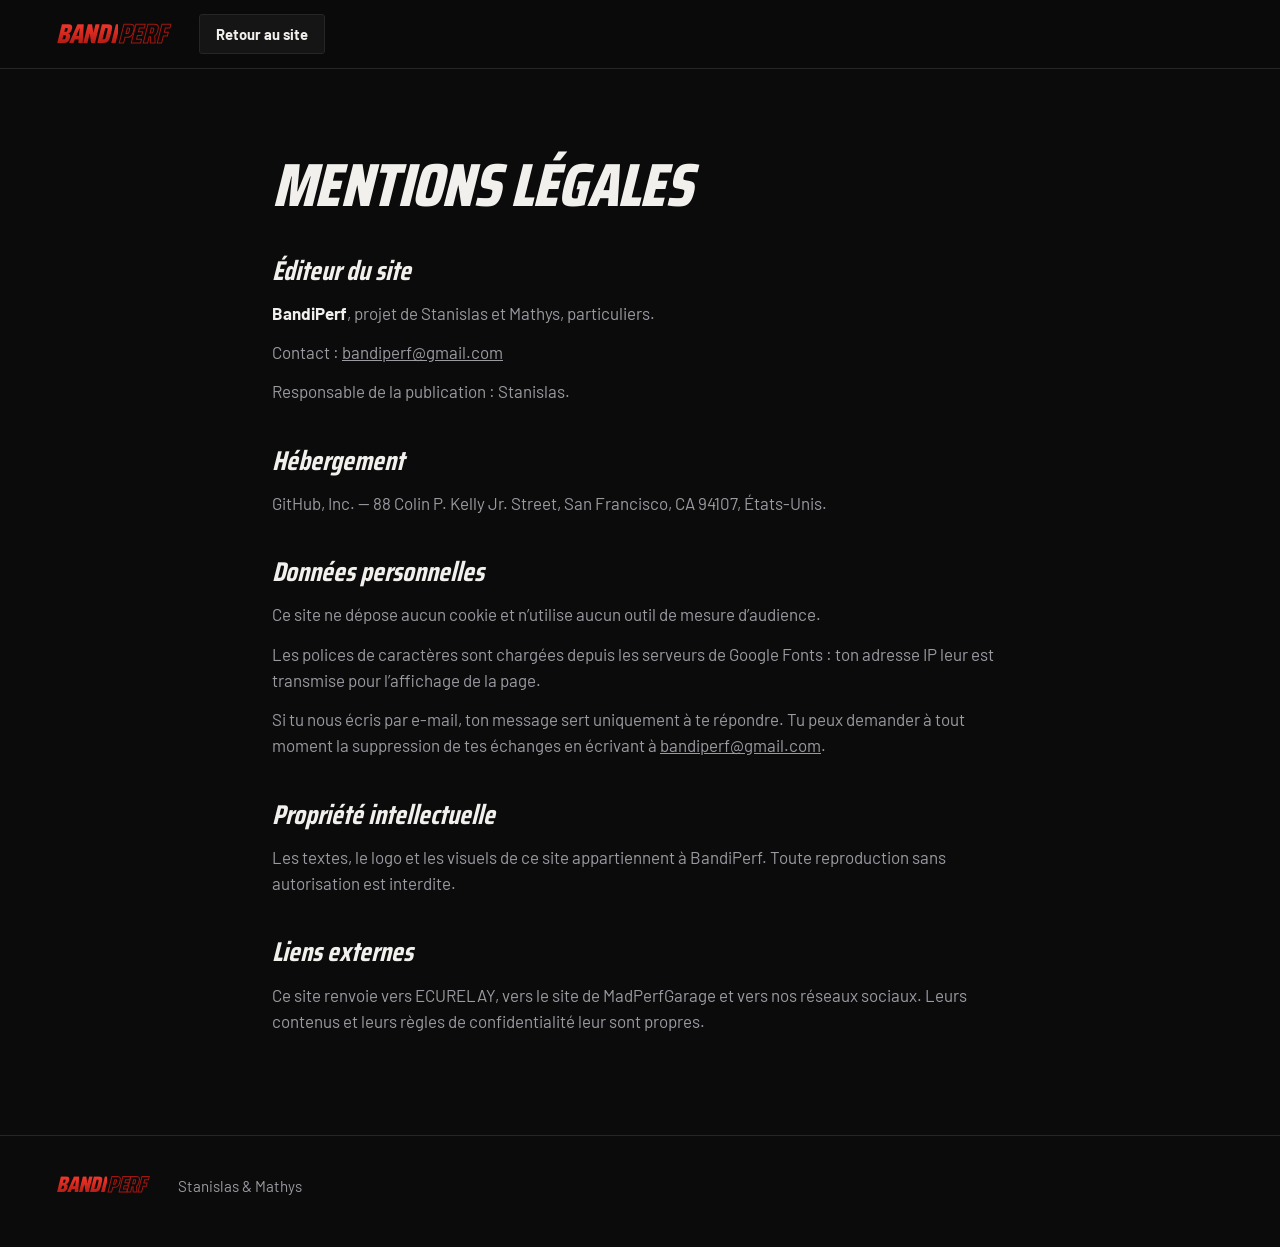
==== mentions-legales.html @ 2bf5e6c1 "Add files via upload" ====
<!doctype html>
<html lang="fr">
<head>
  <meta charset="utf-8">
  <meta name="viewport" content="width=device-width, initial-scale=1">
  <title>Mentions légales — BandiPerf</title>
  <meta name="robots" content="noindex">
  <meta name="theme-color" content="#0B0B0C">
  <link rel="icon" type="image/svg+xml" href="favicon.svg">
  <link rel="stylesheet" href="style.css">
</head>
<body>
<header class="entete">
  <div class="wrap">
    <a class="marque" href="index.html" aria-label="BandiPerf, retour à l’accueil"><span class="plein">BANDI</span><span class="contour">PERF</span></a>
    <a class="bouton petit" href="index.html">Retour au site</a>
  </div>
</header>
<main class="wrap legal">
  <h1 class="titre">Mentions légales</h1>

  <h2>Éditeur du site</h2>
  <p><strong>BandiPerf</strong>, projet de Stanislas et Mathys, particuliers.</p>
  <p>Contact : <a href="mailto:bandiperf@gmail.com">bandiperf@gmail.com</a></p>
  <p>Responsable de la publication : Stanislas.</p>
  <!-- À COMPLÉTER dès la création d'une structure (micro-entreprise, société…) :
       raison sociale, statut, numéro SIRET, adresse du siège, nom complet du responsable de la publication. -->

  <h2>Hébergement</h2>
  <p>GitHub, Inc. — 88 Colin P. Kelly Jr. Street, San Francisco, CA 94107, États-Unis.</p>

  <h2>Données personnelles</h2>
  <p>Ce site ne dépose aucun cookie et n’utilise aucun outil de mesure d’audience.</p>
  <p>Les polices de caractères sont chargées depuis les serveurs de Google Fonts : ton adresse IP leur est transmise pour l’affichage de la page.</p>
  <p>Si tu nous écris par e-mail, ton message sert uniquement à te répondre. Tu peux demander à tout moment la suppression de tes échanges en écrivant à <a href="mailto:bandiperf@gmail.com">bandiperf@gmail.com</a>.</p>

  <h2>Propriété intellectuelle</h2>
  <p>Les textes, le logo et les visuels de ce site appartiennent à BandiPerf. Toute reproduction sans autorisation est interdite.</p>

  <h2>Liens externes</h2>
  <p>Ce site renvoie vers ECURELAY, vers le site de MadPerfGarage et vers nos réseaux sociaux. Leurs contenus et leurs règles de confidentialité leur sont propres.</p>
</main>
<footer class="pied">
  <div class="wrap">
    <a class="marque" href="index.html" aria-label="BandiPerf, retour à l’accueil"><span class="plein">BANDI</span><span class="contour">PERF</span></a>
    <span>Stanislas &amp; Mathys</span>
  </div>
</footer>
</body>
</html>
---- style.css ----
/* BandiPerf — vitrine (direction « Ligne rouge ») */
@import url("https://fonts.googleapis.com/css2?family=Saira+Condensed:ital,wght@0,600;0,700;1,700;1,800&family=Barlow:wght@400;500;600;700&display=swap");

:root {
  --noir: #0B0B0C;
  --panneau: #151516;
  --trait: #262628;
  --ivoire: #F2F0EC;
  --acier: #9A9AA1;
  --rouge: #FF3B2F;
  --grenat: #A3160F;
  --disp: "Saira Condensed", "Arial Narrow", sans-serif;
  --sans: "Barlow", "Segoe UI", sans-serif;
  --page: min(1180px, 100% - 2 * clamp(20px, 5vw, 56px));
}

* { box-sizing: border-box; }
html { scroll-behavior: smooth; }
body { margin: 0; background: var(--noir); color: var(--ivoire); font-family: var(--sans); font-size: 1.06rem; line-height: 1.55; }
a { color: inherit; }
img, svg { max-width: 100%; }
:focus-visible { outline: 2px solid var(--rouge); outline-offset: 3px; }
.wrap { width: var(--page); margin-inline: auto; }

/* Marque (provisoire, en attendant le logo) */
.marque { font-family: var(--disp); font-style: italic; font-weight: 800; letter-spacing: -.01em; text-decoration: none; line-height: 1; display: inline-flex; }
.marque .plein { background: linear-gradient(180deg, var(--rouge), var(--grenat)); -webkit-background-clip: text; background-clip: text; color: transparent; padding-right: .04em; }
.marque .contour { color: transparent; -webkit-text-stroke: 1px var(--grenat); }

/* En-tête */
.entete { position: sticky; top: 0; z-index: 10; background: rgba(11, 11, 12, .88); backdrop-filter: blur(8px); border-bottom: 1px solid var(--trait); }
.entete .wrap { display: flex; align-items: center; gap: 2rem; min-height: 68px; }
.entete .marque { font-size: 1.7rem; }
.entete nav { display: flex; gap: 1.6rem; margin-left: auto; }
.entete nav a { text-decoration: none; color: var(--acier); font-weight: 600; font-size: .98rem; }
.entete nav a:hover { color: var(--ivoire); }

.bouton { display: inline-flex; align-items: center; justify-content: center; min-height: 48px; padding: 0 1.4rem;
  font-family: var(--sans); font-weight: 700; font-size: 1rem; text-decoration: none; border-radius: 3px;
  border: 1px solid var(--trait); color: var(--ivoire); background: var(--panneau); transition: filter .15s, border-color .15s; }
.bouton:hover { border-color: var(--acier); }
.bouton.rouge { background: linear-gradient(180deg, var(--rouge), var(--grenat)); border-color: var(--grenat); color: #fff; }
.bouton.rouge:hover { filter: brightness(1.1); }
.bouton.petit { min-height: 40px; padding: 0 1rem; font-size: .92rem; }

/* Ouverture */
.ouverture { padding: clamp(56px, 9vw, 120px) 0 clamp(48px, 7vw, 96px); overflow: hidden; }
.ouverture .wrap { display: grid; grid-template-columns: minmax(0, 1.15fr) minmax(0, .85fr); gap: clamp(24px, 4vw, 56px); align-items: center; }
.slogan { margin: 0; font-family: var(--disp); font-style: italic; font-weight: 800; text-transform: uppercase;
  font-size: clamp(2.4rem, 6vw, 5.6rem); line-height: .9; letter-spacing: -.015em; hyphens: auto; -webkit-hyphens: auto; }
.ouverture .wrap > div { min-width: 0; }
.slogan .l1 { display: block; color: transparent; -webkit-text-stroke: 2px var(--ivoire); }
.slogan .l2 { display: block; background: linear-gradient(180deg, var(--rouge), var(--grenat)); -webkit-background-clip: text; background-clip: text; color: transparent; padding-right: .05em; }
.chapo { max-width: 34em; margin: 1.8rem 0 2.2rem; color: var(--acier); font-size: 1.15rem; }
.chapo strong { color: var(--ivoire); font-weight: 600; }
.actions { display: flex; gap: .8rem; flex-wrap: wrap; }

.banc { position: relative; }
.banc svg { display: block; width: 100%; height: auto; }
.banc .grille line { stroke: var(--trait); stroke-width: 1; }
.banc .axe { fill: var(--acier); font-family: var(--sans); font-size: 13px; }
.banc .origine { fill: none; stroke: var(--acier); stroke-width: 2.5; stroke-dasharray: 7 7; }
.banc .surmesure { fill: none; stroke: url(#degrade-courbe); stroke-width: 4.5; stroke-linecap: round;
  stroke-dasharray: 900; stroke-dashoffset: 900; animation: trace 2.2s .3s cubic-bezier(.3, .7, .2, 1) forwards; }
.banc .gain { fill: url(#degrade-gain); opacity: 0; animation: apparait 1s 1.6s forwards; }
.banc .legende { fill: var(--ivoire); font-family: var(--sans); font-size: 14px; font-weight: 600; }
.banc .legende.grise { fill: var(--acier); font-weight: 500; }
@keyframes trace { to { stroke-dashoffset: 0; } }
@keyframes apparait { to { opacity: 1; } }

/* Sections */
section { scroll-margin-top: 80px; }
.bloc { padding: clamp(64px, 9vw, 112px) 0; border-top: 1px solid var(--trait); }
.titre { margin: 0 0 .6rem; font-family: var(--disp); font-style: italic; font-weight: 800; text-transform: uppercase;
  font-size: clamp(2.3rem, 5vw, 3.8rem); line-height: .95; letter-spacing: -.01em; }
.intro { max-width: 40em; color: var(--acier); margin: 0 0 2.6rem; font-size: 1.1rem; }

/* Prestations : fiche technique */
.fiche { list-style: none; margin: 0; padding: 0; display: grid; grid-template-columns: repeat(2, minmax(0, 1fr)); column-gap: clamp(24px, 5vw, 72px); }
.fiche li { padding: 1.4rem 0; border-top: 1px solid var(--trait); display: grid; grid-template-columns: minmax(0, 13rem) minmax(0, 1fr); gap: 1.2rem; align-items: baseline; }
.fiche h3 { margin: 0; font-family: var(--disp); font-style: italic; font-weight: 700; font-size: 1.75rem; line-height: 1; }
.fiche p { margin: 0; color: var(--acier); }

.specialite { margin-top: clamp(40px, 6vw, 72px); padding: clamp(24px, 4vw, 40px); background: var(--panneau); border: 1px solid var(--trait); border-radius: 4px;
  display: grid; grid-template-columns: minmax(0, 1fr) minmax(0, 1.4fr); gap: clamp(20px, 4vw, 48px); align-items: center; }
.specialite .calculateurs { font-family: var(--disp); font-style: italic; font-weight: 800; font-size: clamp(2.6rem, 6vw, 4.4rem); line-height: .9; margin: 0; color: var(--rouge); }
.specialite p { margin: 0; color: var(--acier); }
.specialite p strong { color: var(--ivoire); }

/* Équipe */
.equipe { display: grid; grid-template-columns: repeat(2, minmax(0, 1fr)); gap: clamp(20px, 4vw, 48px); }
.profil { padding-top: 1.4rem; border-top: 3px solid var(--rouge); }
.alias { margin: 0; font-family: var(--disp); font-style: italic; font-weight: 800; font-size: clamp(3.4rem, 8vw, 5.6rem); line-height: .9;
  color: transparent; -webkit-text-stroke: 1.5px var(--ivoire); }
.prenom { margin: .5rem 0 1rem; font-family: var(--disp); font-style: italic; font-weight: 700; font-size: 1.6rem; color: var(--rouge); }
.profil p { margin: 0; color: var(--acier); max-width: 32em; }

/* Déroulé */
.etapes { list-style: none; margin: 0; padding: 0; display: grid; grid-template-columns: repeat(4, minmax(0, 1fr)); gap: clamp(16px, 3vw, 32px); counter-reset: etape; }
.etapes li { counter-increment: etape; }
.etapes li::before { content: counter(etape); display: block; font-family: var(--disp); font-style: italic; font-weight: 800; font-size: 3.4rem; line-height: 1; color: var(--grenat); margin-bottom: .6rem; }
.etapes h3 { margin: 0 0 .4rem; font-size: 1.15rem; }
.etapes p { margin: 0; color: var(--acier); font-size: 1rem; }
.etapes a { color: var(--ivoire); }

/* Garages : bloc rouge */
.garages { position: relative; background: linear-gradient(135deg, var(--rouge), var(--grenat) 75%); color: #fff;
  clip-path: polygon(0 4vw, 100% 0, 100% calc(100% - 4vw), 0 100%); padding: clamp(96px, 12vw, 160px) 0; margin: 0; border: 0; }
.garages .titre { color: #fff; }
.garages .intro { color: rgba(255, 255, 255, .86); }
.garages .colonnes { display: grid; grid-template-columns: minmax(0, 1.2fr) minmax(0, 1fr); gap: clamp(24px, 5vw, 64px); align-items: start; }
.garages ul { margin: 0 0 2rem; padding-left: 1.1rem; color: rgba(255, 255, 255, .92); }
.garages li { margin-bottom: .45rem; }
.garages .bouton { background: var(--noir); border-color: var(--noir); color: #fff; }
.garages .bouton:hover { filter: none; background: #000; }
.garages .bouton.clair { background: transparent; border-color: rgba(255, 255, 255, .7); }
.garages .bouton.clair:hover { border-color: #fff; background: rgba(0, 0, 0, .12); }
.partenaire { background: rgba(0, 0, 0, .22); border-radius: 4px; padding: 1.6rem; }
.partenaire h3 { margin: 0 0 .5rem; font-family: var(--disp); font-style: italic; font-weight: 800; font-size: 2rem; line-height: 1; }
.partenaire p { margin: 0 0 1rem; color: rgba(255, 255, 255, .88); }
.partenaire a { font-weight: 700; }

/* Vidéos */
.reseaux { display: grid; grid-template-columns: repeat(2, minmax(0, 1fr)); gap: clamp(16px, 3vw, 32px); }
.reseau { display: flex; flex-direction: column; gap: .3rem; padding: 1.6rem; border: 1px solid var(--trait); border-radius: 4px; text-decoration: none; background: var(--panneau); transition: border-color .15s; }
.reseau:hover { border-color: var(--rouge); }
.reseau .nom { font-family: var(--disp); font-style: italic; font-weight: 800; font-size: 2.4rem; line-height: 1; }
.reseau .compte { color: var(--rouge); font-weight: 700; font-size: 1.1rem; }

/* Contact */
.contact { text-align: left; }
.email { display: inline-block; margin: .4rem 0 1rem; font-family: var(--disp); font-style: italic; font-weight: 800;
  font-size: clamp(2rem, 6.4vw, 5rem); line-height: 1; text-decoration: none; color: var(--ivoire); border-bottom: 4px solid var(--rouge); overflow-wrap: anywhere; }
.email:hover { color: var(--rouge); }
.contact .astuce { color: var(--acier); max-width: 38em; margin: 0; }

/* Pied de page */
.pied { border-top: 1px solid var(--trait); padding: 2.4rem 0 3rem; color: var(--acier); font-size: .95rem; }
.pied .wrap { display: flex; flex-wrap: wrap; gap: 1rem 2rem; align-items: baseline; }
.pied .marque { font-size: 1.4rem; }
.pied nav { display: flex; gap: 1.4rem; flex-wrap: wrap; margin-left: auto; }
.pied nav a { color: var(--acier); }
.pied nav a:hover { color: var(--ivoire); }
.pied .avertissement { flex-basis: 100%; margin: .4rem 0 0; font-size: .88rem; }

/* Page mentions légales */
.legal { padding: clamp(48px, 7vw, 88px) 0; max-width: 46rem; }
.legal h2 { font-family: var(--disp); font-style: italic; font-weight: 700; font-size: 1.7rem; margin: 2.2rem 0 .5rem; }
.legal p { color: var(--acier); margin: 0 0 .8rem; }
.legal strong { color: var(--ivoire); }

/* Téléphone et tablette */
@media (max-width: 900px) {
  .ouverture .wrap, .specialite, .garages .colonnes { grid-template-columns: minmax(0, 1fr); }
  .banc { max-width: 520px; }
  .fiche, .equipe, .reseaux { grid-template-columns: minmax(0, 1fr); }
  .etapes { grid-template-columns: repeat(2, minmax(0, 1fr)); }
  .entete nav { display: none; }
  .entete .bouton { margin-left: auto; }
}
@media (max-width: 560px) {
  .fiche li { grid-template-columns: 1fr; gap: .4rem; }
  .etapes { grid-template-columns: 1fr; }
  .slogan .l1 { -webkit-text-stroke-width: 1.5px; }
}
@media (prefers-reduced-motion: reduce) {
  html { scroll-behavior: auto; }
  .banc .surmesure { animation: none; stroke-dashoffset: 0; }
  .banc .gain { animation: none; opacity: 1; }
}
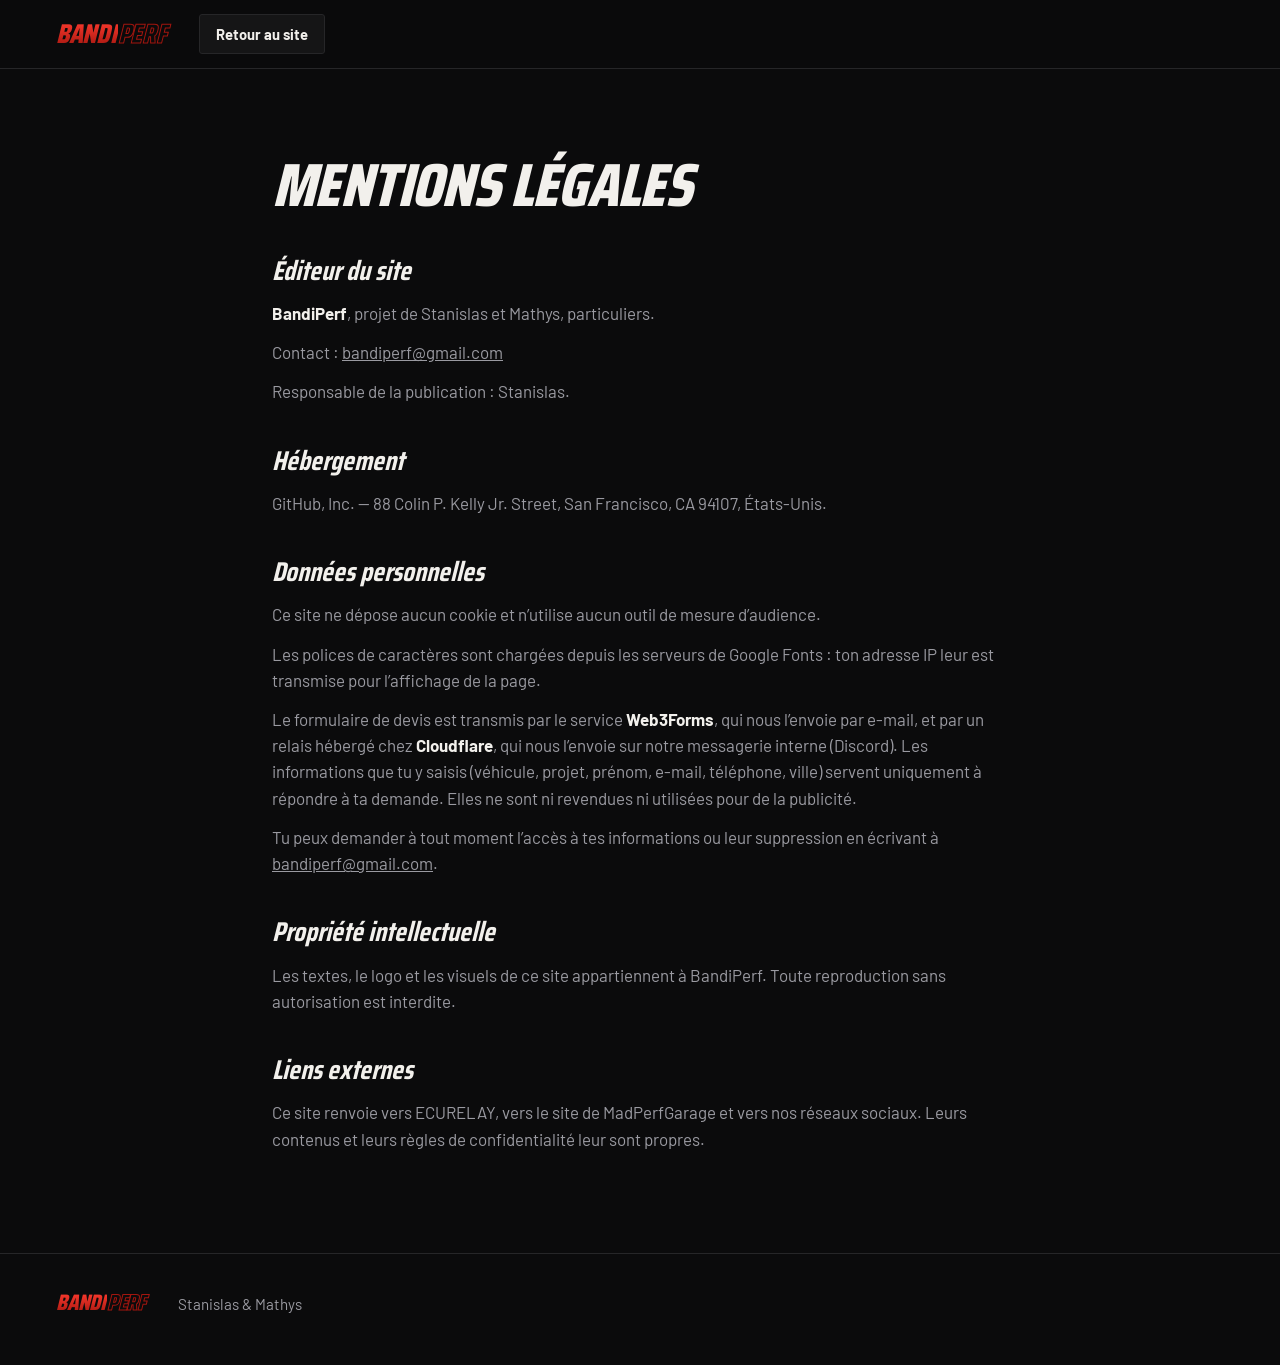
==== commit f19606c4: "Add files via upload" ====
--- a/mentions-legales.html
+++ b/mentions-legales.html
@@ -32,7 +32,11 @@
   <h2>Données personnelles</h2>
   <p>Ce site ne dépose aucun cookie et n’utilise aucun outil de mesure d’audience.</p>
   <p>Les polices de caractères sont chargées depuis les serveurs de Google Fonts : ton adresse IP leur est transmise pour l’affichage de la page.</p>
-  <p>Si tu nous écris par e-mail, ton message sert uniquement à te répondre. Tu peux demander à tout moment la suppression de tes échanges en écrivant à <a href="mailto:bandiperf@gmail.com">bandiperf@gmail.com</a>.</p>
+  <p>Le formulaire de devis est transmis par le service <strong>Web3Forms</strong>, qui nous l’envoie par e-mail,
+  et par un relais hébergé chez <strong>Cloudflare</strong>, qui nous l’envoie sur notre messagerie interne (Discord).
+  Les informations que tu y saisis (véhicule, projet, prénom, e-mail, téléphone, ville) servent uniquement à répondre à ta demande.
+  Elles ne sont ni revendues ni utilisées pour de la publicité.</p>
+  <p>Tu peux demander à tout moment l’accès à tes informations ou leur suppression en écrivant à <a href="mailto:bandiperf@gmail.com">bandiperf@gmail.com</a>.</p>
 
   <h2>Propriété intellectuelle</h2>
   <p>Les textes, le logo et les visuels de ce site appartiennent à BandiPerf. Toute reproduction sans autorisation est interdite.</p>
--- a/style.css
+++ b/style.css
@@ -127,12 +127,131 @@
 .reseau .nom { font-family: var(--disp); font-style: italic; font-weight: 800; font-size: 2.4rem; line-height: 1; }
 .reseau .compte { color: var(--rouge); font-weight: 700; font-size: 1.1rem; }
 
+/* Avis en vidéo : lecteur façon stories */
+.avis-video { display: grid; grid-template-columns: minmax(0, 1fr) minmax(0, 360px); gap: clamp(32px, 6vw, 88px); align-items: center; }
+.avis-texte .reseaux { grid-template-columns: minmax(0, 1fr); max-width: 26rem; }
+.lecteur { width: 100%; max-width: 360px; display: flex; flex-direction: column; align-items: center; gap: 1rem; }
+.lecteur[hidden] { display: none; }
+/* Sans vidéo, la section repasse sur une colonne et les réseaux se remettent côte à côte */
+.avis-video:has(.lecteur[hidden]) { grid-template-columns: minmax(0, 1fr); }
+.avis-video:has(.lecteur[hidden]) .reseaux { grid-template-columns: repeat(2, minmax(0, 1fr)); max-width: none; }
+.ecran { position: relative; width: 100%; aspect-ratio: 9 / 16; border-radius: 22px; overflow: hidden; background: #000;
+  border: 1px solid var(--trait); box-shadow: 0 0 0 6px var(--panneau), 0 0 0 7px var(--trait); }
+.ecran:focus-visible { outline: 2px solid var(--rouge); outline-offset: 10px; }
+.ecran video { position: absolute; inset: 0; width: 100%; height: 100%; object-fit: cover; background: #000; }
+
+.progression { position: absolute; top: 10px; left: 12px; right: 12px; display: flex; gap: 4px; z-index: 3; }
+.progression span { flex: 1; height: 3px; border-radius: 2px; background: rgba(255, 255, 255, .28); overflow: hidden; }
+.progression i { display: block; height: 100%; width: 0; background: linear-gradient(90deg, var(--grenat), var(--rouge)); }
+
+.entete-video { position: absolute; top: 22px; left: 12px; right: 12px; display: flex; align-items: center; gap: .6rem; z-index: 3; }
+.avatar { width: 38px; height: 38px; border-radius: 50%; padding: 2px; background: linear-gradient(135deg, var(--rouge), var(--grenat)); flex: none; }
+.avatar span { display: grid; place-items: center; width: 100%; height: 100%; border-radius: 50%; background: var(--noir); border: 2px solid var(--noir);
+  font-family: var(--disp); font-style: italic; font-weight: 800; font-size: .95rem; color: var(--ivoire); }
+.compte-video { display: flex; flex-direction: column; line-height: 1.15; text-shadow: 0 1px 3px rgba(0, 0, 0, .6); }
+.compte-video b { font-size: .95rem; }
+.compte-video span { font-size: .78rem; color: rgba(255, 255, 255, .78); }
+.son { margin-left: auto; width: 38px; height: 38px; border-radius: 50%; border: 0; background: rgba(0, 0, 0, .5); color: #fff; display: grid; place-items: center; cursor: pointer; }
+.son svg { width: 20px; height: 20px; }
+.son .icone-son, .avec-son .son .icone-muet { display: none; }
+.avec-son .son .icone-son { display: block; }
+
+.zone { position: absolute; top: 72px; bottom: 150px; width: 32%; background: transparent; border: 0; padding: 0; cursor: pointer; z-index: 2; }
+.zone.prec { left: 0; } .zone.suiv { right: 0; }
+.zone:focus-visible { outline: 2px solid var(--rouge); outline-offset: -4px; border-radius: 12px; }
+.lecture { position: absolute; top: 50%; left: 50%; width: 76px; height: 76px; margin: -38px 0 0 -38px; border-radius: 50%; z-index: 2;
+  border: 2px solid rgba(255, 255, 255, .9); background: rgba(0, 0, 0, .45); color: #fff; display: grid; place-items: center; cursor: pointer; }
+.lecture[hidden] { display: none; }
+.lecture svg { width: 34px; height: 34px; margin-left: 4px; }
+
+.legende-video { position: absolute; left: 0; right: 0; bottom: 0; z-index: 3; padding: 70px 16px 18px; pointer-events: none;
+  background: linear-gradient(to top, rgba(0, 0, 0, .9), rgba(0, 0, 0, .55) 55%, transparent); }
+.legende-video p { margin: 0; }
+.legende-video .client { font-family: var(--disp); font-style: italic; font-weight: 800; font-size: 1.6rem; line-height: 1; }
+.legende-video .details { color: var(--rouge); font-weight: 700; font-size: .9rem; margin-top: .3rem; }
+.legende-video .citation { color: var(--ivoire); font-size: .95rem; line-height: 1.4; margin-top: .5rem;
+  display: -webkit-box; -webkit-line-clamp: 3; -webkit-box-orient: vertical; overflow: hidden; }
+.legende-video .lien-post { display: inline-block; margin-top: .6rem; font-size: .85rem; font-weight: 700; pointer-events: auto; }
+.legende-video .lien-post[hidden] { display: none; }
+
+.nav-lecteur { display: flex; align-items: center; gap: 1.2rem; }
+.nav-lecteur[hidden] { display: none; }
+.fleche { width: 46px; height: 46px; border-radius: 50%; border: 1px solid var(--trait); background: var(--panneau); color: var(--ivoire);
+  display: grid; place-items: center; cursor: pointer; transition: border-color .15s; }
+.fleche:hover { border-color: var(--rouge); }
+.fleche svg { width: 20px; height: 20px; }
+.compteur { font-weight: 700; color: var(--acier); min-width: 3.5em; text-align: center; font-variant-numeric: tabular-nums; }
+
 /* Contact */
 .contact { text-align: left; }
 .email { display: inline-block; margin: .4rem 0 1rem; font-family: var(--disp); font-style: italic; font-weight: 800;
   font-size: clamp(2rem, 6.4vw, 5rem); line-height: 1; text-decoration: none; color: var(--ivoire); border-bottom: 4px solid var(--rouge); overflow-wrap: anywhere; }
 .email:hover { color: var(--rouge); }
 .contact .astuce { color: var(--acier); max-width: 38em; margin: 0; }
+
+/* Formulaire de devis */
+.devis-grille { display: grid; grid-template-columns: minmax(0, .8fr) minmax(0, 1.2fr); gap: clamp(32px, 6vw, 80px); align-items: start; }
+.devis-intro { position: sticky; top: 100px; }
+.devis-alt { color: var(--acier); margin: 0; }
+.devis-alt a { color: var(--ivoire); font-weight: 700; font-size: 1.15rem; }
+.formulaire { background: var(--panneau); border: 1px solid var(--trait); border-radius: 6px; padding: clamp(20px, 3.5vw, 36px); }
+.formulaire fieldset { border: 0; padding: 0; margin: 0; min-width: 0; }
+.formulaire .piege { position: absolute; left: -9999px; width: 1px; height: 1px; opacity: 0; }
+.formulaire label { display: flex; flex-direction: column; gap: .4rem; font-weight: 600; font-size: .95rem; margin-bottom: 1.1rem; }
+.formulaire input:not([type=radio]):not([type=checkbox]), .formulaire select, .formulaire textarea {
+  width: 100%; min-height: 48px; padding: .7rem .85rem; border-radius: 3px; border: 1px solid var(--trait);
+  background: var(--noir); color: var(--ivoire); font: 400 1rem/1.4 var(--sans); }
+.formulaire textarea { resize: vertical; min-height: 0; }
+.formulaire input::placeholder, .formulaire textarea::placeholder { color: #5e5e64; }
+.formulaire input:focus-visible, .formulaire select:focus-visible, .formulaire textarea:focus-visible { outline: 2px solid var(--rouge); outline-offset: 1px; border-color: var(--rouge); }
+.facultatif, .aide { font-weight: 400; font-size: .82rem; color: var(--acier); }
+.champs-2 { display: grid; grid-template-columns: repeat(2, minmax(0, 1fr)); column-gap: 1rem; }
+
+/* Repères d'étapes : trois barres, comme le lecteur vidéo */
+.etapes-devis { list-style: none; margin: 0 0 1.6rem; padding: 0; display: grid; grid-template-columns: repeat(3, minmax(0, 1fr)); gap: .6rem; }
+.etapes-devis li { font-size: .85rem; font-weight: 600; color: var(--acier); display: flex; flex-direction: column; gap: .5rem; }
+.etapes-devis .barre { height: 4px; border-radius: 2px; background: var(--trait); }
+.etapes-devis li.faite .barre, .etapes-devis li.actuelle .barre { background: linear-gradient(90deg, var(--grenat), var(--rouge)); }
+.etapes-devis li.actuelle { color: var(--ivoire); }
+.formulaire:not(.par-etapes) .etapes-devis { display: none; }
+.formulaire:not(.par-etapes) .nav-devis button[type=button] { display: none; }
+.formulaire:not(.par-etapes) .etape-devis + .etape-devis { margin-top: 2rem; padding-top: 2rem; border-top: 1px solid var(--trait); }
+.etape-devis > legend { padding: 0; margin-bottom: 1.2rem; }
+.titre-etape { display: block; font-family: var(--disp); font-style: italic; font-weight: 800; font-size: 2.1rem; line-height: 1; outline: none; }
+
+/* Oui / Non */
+.choix-oui-non { margin-bottom: 1.1rem !important; }
+.choix-oui-non > legend, .puces > legend { font-weight: 600; font-size: .95rem; margin-bottom: .6rem; padding: 0; }
+.segments { display: grid; grid-template-columns: repeat(2, minmax(0, 1fr)); gap: .6rem; }
+.segments label, .puces label { margin: 0; position: relative; }
+.segments input, .puces input { position: absolute; opacity: 0; width: 1px; height: 1px; }
+.segments span { display: flex; align-items: center; justify-content: center; min-height: 52px; padding: .5rem; border: 1px solid var(--trait);
+  border-radius: 3px; background: var(--noir); color: var(--acier); font-weight: 700; text-align: center; cursor: pointer; transition: border-color .15s, color .15s; }
+.segments input:checked + span { border-color: var(--rouge); color: var(--ivoire); background: #1d1210; box-shadow: inset 0 0 0 1px var(--rouge); }
+.segments input:focus-visible + span, .puces input:focus-visible + span { outline: 2px solid var(--rouge); outline-offset: 2px; }
+.bloc-prepa { padding: 1rem; border-left: 3px solid var(--rouge); background: var(--noir); border-radius: 0 3px 3px 0; }
+.bloc-prepa[hidden] { display: none; }
+
+/* Puces « Ce que tu recherches » */
+.puces { display: flex; flex-wrap: wrap; gap: .5rem; margin-bottom: 1.3rem !important; }
+.puces > legend { width: 100%; }
+.puces > legend .facultatif { margin-left: .4rem; }
+.puces label > span { display: inline-flex; align-items: center; min-height: 40px; padding: 0 1rem; border: 1px solid var(--trait); border-radius: 999px;
+  background: var(--noir); color: var(--acier); font-weight: 600; font-size: .92rem; cursor: pointer; transition: border-color .15s, color .15s; }
+.puces input:checked + span { border-color: var(--rouge); color: #fff; background: linear-gradient(180deg, var(--rouge), var(--grenat)); }
+
+.accord { flex-direction: row !important; align-items: flex-start; gap: .7rem !important; font-weight: 400 !important; color: var(--acier); }
+.accord input { width: 18px; height: 18px; margin-top: .15rem; accent-color: var(--rouge); flex: none; }
+.nav-devis { display: flex; justify-content: space-between; gap: .8rem; margin-top: .6rem; }
+.nav-devis .suivant:only-child { margin-left: auto; }
+.nav-devis .bouton { cursor: pointer; }
+.nav-devis .bouton:disabled { opacity: .6; cursor: wait; }
+.devis-erreur { margin: 1.2rem 0 0; padding: .9rem 1rem; border: 1px solid #5c211c; background: #2a1512; color: #ff9b91; border-radius: 3px; }
+.devis-erreur a { color: #fff; font-weight: 700; }
+.devis-envoye { outline: none; }
+.devis-envoye-titre { font-family: var(--disp); font-style: italic; font-weight: 800; font-size: 3rem; line-height: 1; margin: 0 0 .6rem;
+  background: linear-gradient(180deg, var(--rouge), var(--grenat)); -webkit-background-clip: text; background-clip: text; color: transparent; }
+.devis-envoye p:last-child { color: var(--acier); margin: 0; }
 
 /* Pied de page */
 .pied { border-top: 1px solid var(--trait); padding: 2.4rem 0 3rem; color: var(--acier); font-size: .95rem; }
@@ -151,7 +270,9 @@
 
 /* Téléphone et tablette */
 @media (max-width: 900px) {
-  .ouverture .wrap, .specialite, .garages .colonnes { grid-template-columns: minmax(0, 1fr); }
+  .ouverture .wrap, .specialite, .garages .colonnes, .avis-video, .devis-grille { grid-template-columns: minmax(0, 1fr); }
+  .devis-intro { position: static; }
+  .lecteur { margin-inline: auto; }
   .banc { max-width: 520px; }
   .fiche, .equipe, .reseaux { grid-template-columns: minmax(0, 1fr); }
   .etapes { grid-template-columns: repeat(2, minmax(0, 1fr)); }
@@ -160,6 +281,8 @@
 }
 @media (max-width: 560px) {
   .fiche li { grid-template-columns: 1fr; gap: .4rem; }
+  .champs-2 { grid-template-columns: minmax(0, 1fr); }
+  .etapes-devis li { font-size: .75rem; }
   .etapes { grid-template-columns: 1fr; }
   .slogan .l1 { -webkit-text-stroke-width: 1.5px; }
 }
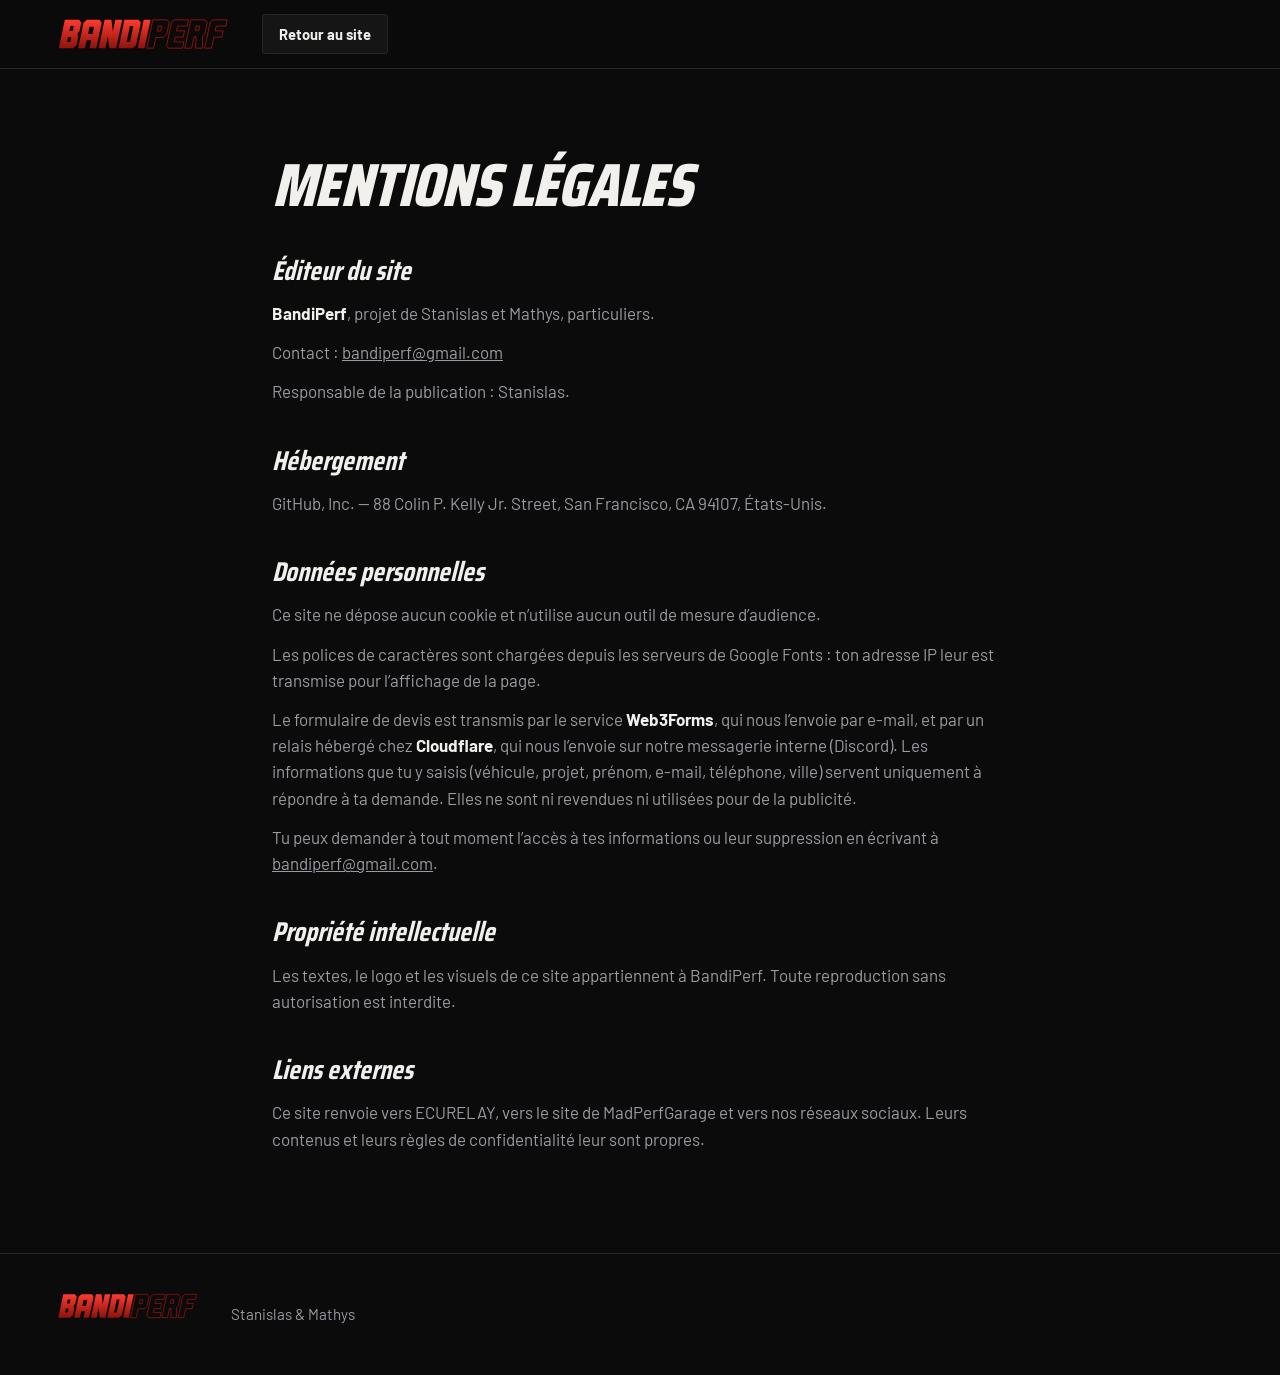
==== commit 23242dfc: "Add files via upload" ====
--- a/mentions-legales.html
+++ b/mentions-legales.html
@@ -7,12 +7,14 @@
   <meta name="robots" content="noindex">
   <meta name="theme-color" content="#0B0B0C">
   <link rel="icon" type="image/svg+xml" href="favicon.svg">
+  <link rel="icon" type="image/png" sizes="32x32" href="favicon-32.png">
+  <link rel="apple-touch-icon" href="favicon-180.png">
   <link rel="stylesheet" href="style.css">
 </head>
 <body>
 <header class="entete">
   <div class="wrap">
-    <a class="marque" href="index.html" aria-label="BandiPerf, retour à l’accueil"><span class="plein">BANDI</span><span class="contour">PERF</span></a>
+    <a class="marque" href="index.html" aria-label="BandiPerf, retour à l’accueil"><img src="logo.svg" alt="BandiPerf" width="613" height="120"></a>
     <a class="bouton petit" href="index.html">Retour au site</a>
   </div>
 </header>
@@ -46,7 +48,7 @@
 </main>
 <footer class="pied">
   <div class="wrap">
-    <a class="marque" href="index.html" aria-label="BandiPerf, retour à l’accueil"><span class="plein">BANDI</span><span class="contour">PERF</span></a>
+    <a class="marque" href="index.html" aria-label="BandiPerf, retour à l’accueil"><img src="logo.svg" alt="BandiPerf" width="613" height="120"></a>
     <span>Stanislas &amp; Mathys</span>
   </div>
 </footer>
--- a/style.css
+++ b/style.css
@@ -26,6 +26,7 @@
 .marque { font-family: var(--disp); font-style: italic; font-weight: 800; letter-spacing: -.01em; text-decoration: none; line-height: 1; display: inline-flex; }
 .marque .plein { background: linear-gradient(180deg, var(--rouge), var(--grenat)); -webkit-background-clip: text; background-clip: text; color: transparent; padding-right: .04em; }
 .marque .contour { color: transparent; -webkit-text-stroke: 1px var(--grenat); }
+.marque img { display: block; height: 1em; width: auto; }
 
 /* En-tête */
 .entete { position: sticky; top: 0; z-index: 10; background: rgba(11, 11, 12, .88); backdrop-filter: blur(8px); border-bottom: 1px solid var(--trait); }
@@ -291,3 +292,6 @@
   .banc .surmesure { animation: none; stroke-dashoffset: 0; }
   .banc .gain { animation: none; opacity: 1; }
 }
+.entete .marque img { height: 34px; }
+.pied .marque img { height: 28px; }
+@media (max-width: 560px) { .entete .marque img { height: 28px; } }
